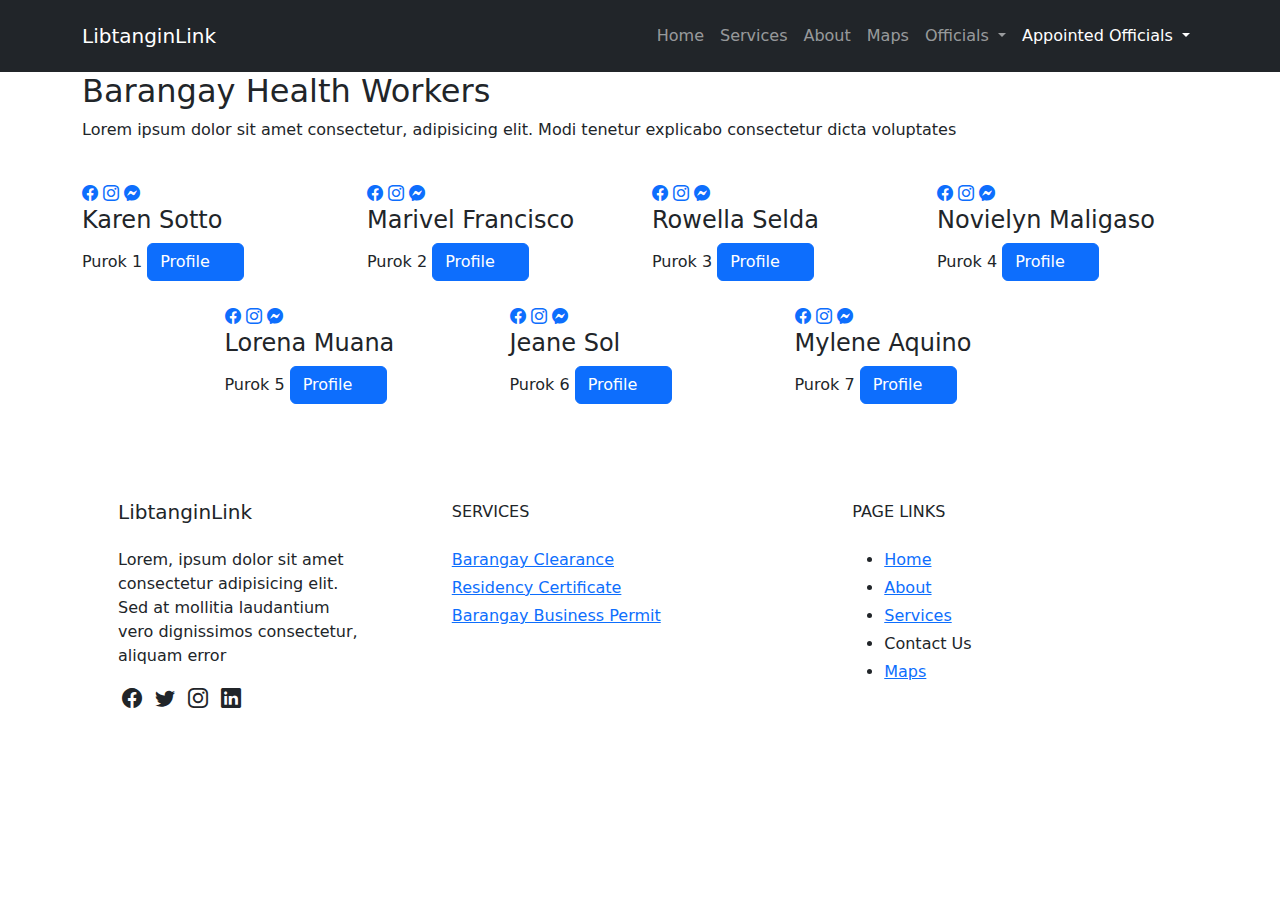
==== html/bhw.html @ b31658dc "elected and appointed officials edited" ====
<!DOCTYPE html>
<html lang="en">
<head>
    <meta charset="UTF-8">
    <meta name="viewport" content="width=device-width, initial-scale=1.0">

    <link rel="shortcut icon" href="/images/Picture1.png" type="image/x-icon">
    <link href="https://cdn.jsdelivr.net/npm/bootstrap@5.3.2/dist/css/bootstrap.min.css" rel="stylesheet">
    <link rel="stylesheet" href="https://cdn.jsdelivr.net/npm/bootstrap-icons@1.11.2/font/bootstrap-icons.min.css">
    <link rel="stylesheet" href="css/officials.css">
    <title>Appointed BHW Officials</title>
</head>
<body>
    <!--NAVBAR-->
    <nav class="navbar navbar-expand-lg navbar-dark bg-dark py-3">
        <div class="container">
        <img src="/images/Picture1.png" alt="">
        <span class="text navbar-brand">LibtanginLink</span>
        <button class="navbar-toggler" type="button" data-bs-toggle="collapse" data-bs-target="#navbarSupportedContent" aria-controls="navbarSupportedContent" aria-expanded="false" aria-label="Toggle navigation">
            <span class="navbar-toggler-icon"></span>
        </button>
        <div class="collapse navbar-collapse" id="navbarSupportedContent">
            <ul class="navbar-nav ms-auto mb-2 mb-lg-0">
            <li class="nav-item">
                <a class="nav-link" aria-current="page" href="../index.html">Home</a>
            </li>
            <li class="nav-item">
                <a class="nav-link" href="../index.html#services">Services</a>
            </li>
            <li class="nav-item">
                <a class="nav-link" href="../index.html#about">About</a>
            </li>
            <li class="nav-item">
                <a class="nav-link" href="../index.html#maps">Maps</a>
            </li>
            <li class="nav-item dropdown">
                <a class="nav-link dropdown-toggle" href="#" role="button" data-bs-toggle="dropdown" aria-expanded="false">
                Officials
                </a>
                <ul class="dropdown-menu">
                <li><a class="dropdown-item" href="/html/electedoff.html">Elected Officials</a></li>
                <li><a class="dropdown-item" href="/html/skelectedoff.html">Elected SK Officials</a></li>
                </ul>
            </li>
            <li class="nav-item dropdown">
                <a class="nav-link dropdown-toggle active" href="#" role="button" data-bs-toggle="dropdown" aria-expanded="false">
                Appointed Officials
                </a>
                <ul class="dropdown-menu">
                <li><a class="dropdown-item" href="tanod.html">Tanod</a></li>
                <li><a class="dropdown-item active" href="bhw.html">Barangay Health Workers</a></li>
                <li><a class="dropdown-item" href="lupon.html">Lupon</a></li>
                <li><a class="dropdown-item" href="bns&dcw&bsi.html">BNS/DCW/BSI</a></li>
                </ul>
            </li>
            </ul>
        </div>
        </div>
    </nav>
    <!--NAVBAR-->

    <!--SECTION-->
    <section class="team section-bg" id="team">
      <div class="container" data-aos="fade-up">
        <div class="section-title">
          <h2>Barangay Health Workers</h2>
          <p>Lorem ipsum dolor sit amet consectetur, adipisicing elit. Modi tenetur explicabo consectetur dicta voluptates</p>
        </div>

        <div class="row justify-content-center">

          <div class="col-lg-3 col-md-6 d-flex align-items-stretch">
            <div class="member" data-aos="fade-up" data-aos-delay="300">
              <div class="member-img">
                <img src="/images/people3.png" alt="">

                <div class="social">
                  <a href=""><i class="bi bi-facebook"></i></a>
                  <a href=""><i class="bi bi-instagram"></i></a>
                  <a href=""><i class="bi bi-messenger"></i></a>
                </div>
              </div>
              <div class="member-info">
                <h4>Karen Sotto</h4>
                <span>Purok 1</span>
                <button class="btn btn-primary">
                  Profile
                  <a href=""><i class="bi bi-eye"></i></a>
                </button>
              </div>
            </div>
          </div>

          <div class="col-lg-3 col-md-6 d-flex align-items-stretch">
            <div class="member" data-aos="fade-up" data-aos-delay="100">
              <div class="member-img">
                <img src="/images/people3.png" alt="">

                <div class="social">
                  <a href=""><i class="bi bi-facebook"></i></a>
                  <a href=""><i class="bi bi-instagram"></i></a>
                  <a href=""><i class="bi bi-messenger"></i></a>
                </div>
              </div>
              <div class="member-info">
                <h4>Marivel Francisco</h4>
                <span>Purok 2</span>
                <button class="btn btn-primary">
                  Profile
                  <a href=""><i class="bi bi-eye"></i></a>
                </button>
              </div>
            </div>
          </div>

          <div class="col-lg-3 col-md-6 d-flex align-items-stretch">
            <div class="member" data-aos="fade-up" data-aos-delay="200">
              <div class="member-img">
                <img src="/images/people3.png" alt="">

                <div class="social">
                  <a href=""><i class="bi bi-facebook"></i></a>
                  <a href=""><i class="bi bi-instagram"></i></a>
                  <a href=""><i class="bi bi-messenger"></i></a>
                </div>
              </div>
              <div class="member-info">
                <h4>Rowella Selda</h4>
                <span>Purok 3</span>
                <button class="btn btn-primary">
                  Profile
                  <a href=""><i class="bi bi-eye"></i></a>
                </button>
              </div>
            </div>
          </div>

          <div class="col-lg-3 col-md-6 d-flex align-items-stretch">
            <div class="member" data-aos="fade-up" data-aos-delay="300">
              <div class="member-img">
                <img src="/images/people3.png" alt="">

                <div class="social">
                  <a href=""><i class="bi bi-facebook"></i></a>
                  <a href=""><i class="bi bi-instagram"></i></a>
                  <a href=""><i class="bi bi-messenger"></i></a>
                </div>
              </div>
              <div class="member-info">
                <h4>Novielyn Maligaso</h4>
                <span>Purok 4</span>
                <button class="btn btn-primary">
                  Profile
                  <a href=""><i class="bi bi-eye"></i></a>
                </button>
              </div>
            </div>
          </div>

          <div class="col-lg-3 col-md-6 d-flex align-items-stretch">
            <div class="member" data-aos="fade-up" data-aos-delay="300">
              <div class="member-img">
                <img src="/images/people3.png" alt="">

                <div class="social">
                  <a href=""><i class="bi bi-facebook"></i></a>
                  <a href=""><i class="bi bi-instagram"></i></a>
                  <a href=""><i class="bi bi-messenger"></i></a>
                </div>
              </div>
              <div class="member-info">
                <h4>Lorena Muana</h4>
                <span>Purok 5</span>
                <button class="btn btn-primary">
                  Profile
                  <a href=""><i class="bi bi-eye"></i></a>
                </button>
              </div>
            </div>
          </div>

          <div class="col-lg-3 col-md-6 d-flex align-items-stretch">
            <div class="member" data-aos="fade-up" data-aos-delay="300">
              <div class="member-img">
                <img src="/images/people3.png" alt="">

                <div class="social">
                  <a href=""><i class="bi bi-facebook"></i></a>
                  <a href=""><i class="bi bi-instagram"></i></a>
                  <a href=""><i class="bi bi-messenger"></i></a>
                </div>
              </div>
              <div class="member-info">
                <h4>Jeane Sol</h4>
                <span>Purok 6</span>
                <button class="btn btn-primary">
                  Profile
                  <a href=""><i class="bi bi-eye"></i></a>
                </button>
              </div>
            </div>
          </div>

          <div class="col-lg-3 col-md-6 d-flex align-items-stretch">
            <div class="member" data-aos="fade-up" data-aos-delay="300">
              <div class="member-img">
                <img src="/images/people3.png" alt="">

                <div class="social">
                  <a href=""><i class="bi bi-facebook"></i></a>
                  <a href=""><i class="bi bi-instagram"></i></a>
                  <a href=""><i class="bi bi-messenger"></i></a>
                </div>
              </div>
              <div class="member-info">
                <h4>Mylene Aquino</h4>
                <span>Purok 7</span>
                <button class="btn btn-primary">
                  Profile
                  <a href=""><i class="bi bi-eye"></i></a>
                </button>
              </div>
            </div>
          </div>
        </div>
      </div>
    </section>
    <!--SECTION-->

    <!--FOOTER-->
    <footer class="page-footer p-5 text-md-left">
      <div class="container p-5">
        <div class="row g-4">
          <div class="social col-lg-3 col-md-6">
            <h5 class="font-weight-bold mb-4">LibtanginLink</h5>
            <p>Lorem, ipsum dolor sit amet consectetur adipisicing elit. Sed at mollitia laudantium vero dignissimos consectetur, aliquam error</p>
            <a href=""><i class="bi bi-facebook text-dark mx-1 lead"></i></a>
            <a href=""><i class="bi bi-twitter text-dark mx-1 lead"></i></a>
            <a href=""><i class="bi bi-instagram text-dark mx-1 lead"></i></a>
            <a href=""><i class="bi bi-linkedin text-dark mx-1 lead"></i></a>
          </div>
          <div class="col-md-6 col-lg-3 mx-auto">
            <div class="link text-uppercase font-weight-bold mb-4">
              Services
            </div>
            <ul class="list-unstyled">
              <li class="mb-1"><a href="">Barangay Clearance</a></li>
              <li class="mb-1"><a href="">Residency Certificate</a></li>
              <li class="mb-1"><a href="">Barangay Business Permit</a></li>
            </ul>
          </div>
          <div class="col-md-6 col-lg-3 mx-auto">
            <div class="link text-uppercase font-weight-xbold mb-4">
              Page Links
            </div>
            <ul class="list">
              <li class="mb-1"><a href="#home">Home</a></li>
              <li class="mb-1"><a href="#about">About</a></li>
              <li class="mb-1"><a href="#services">Services</a></li>
              <li class="mb-1"><a data-bs-toggle="modal" data-bs-target="#contactus" style="cursor: pointer;">Contact Us</a></li>
              <li class="mb-1"><a href="#maps">Maps</a></li>
            </ul>
          </div>
        </div>
      </div>
    </footer>
    <!--FOOTER-->

    <script src="https://cdn.jsdelivr.net/npm/bootstrap@5.3.2/dist/js/bootstrap.bundle.min.js"></script>
</body>
</html>
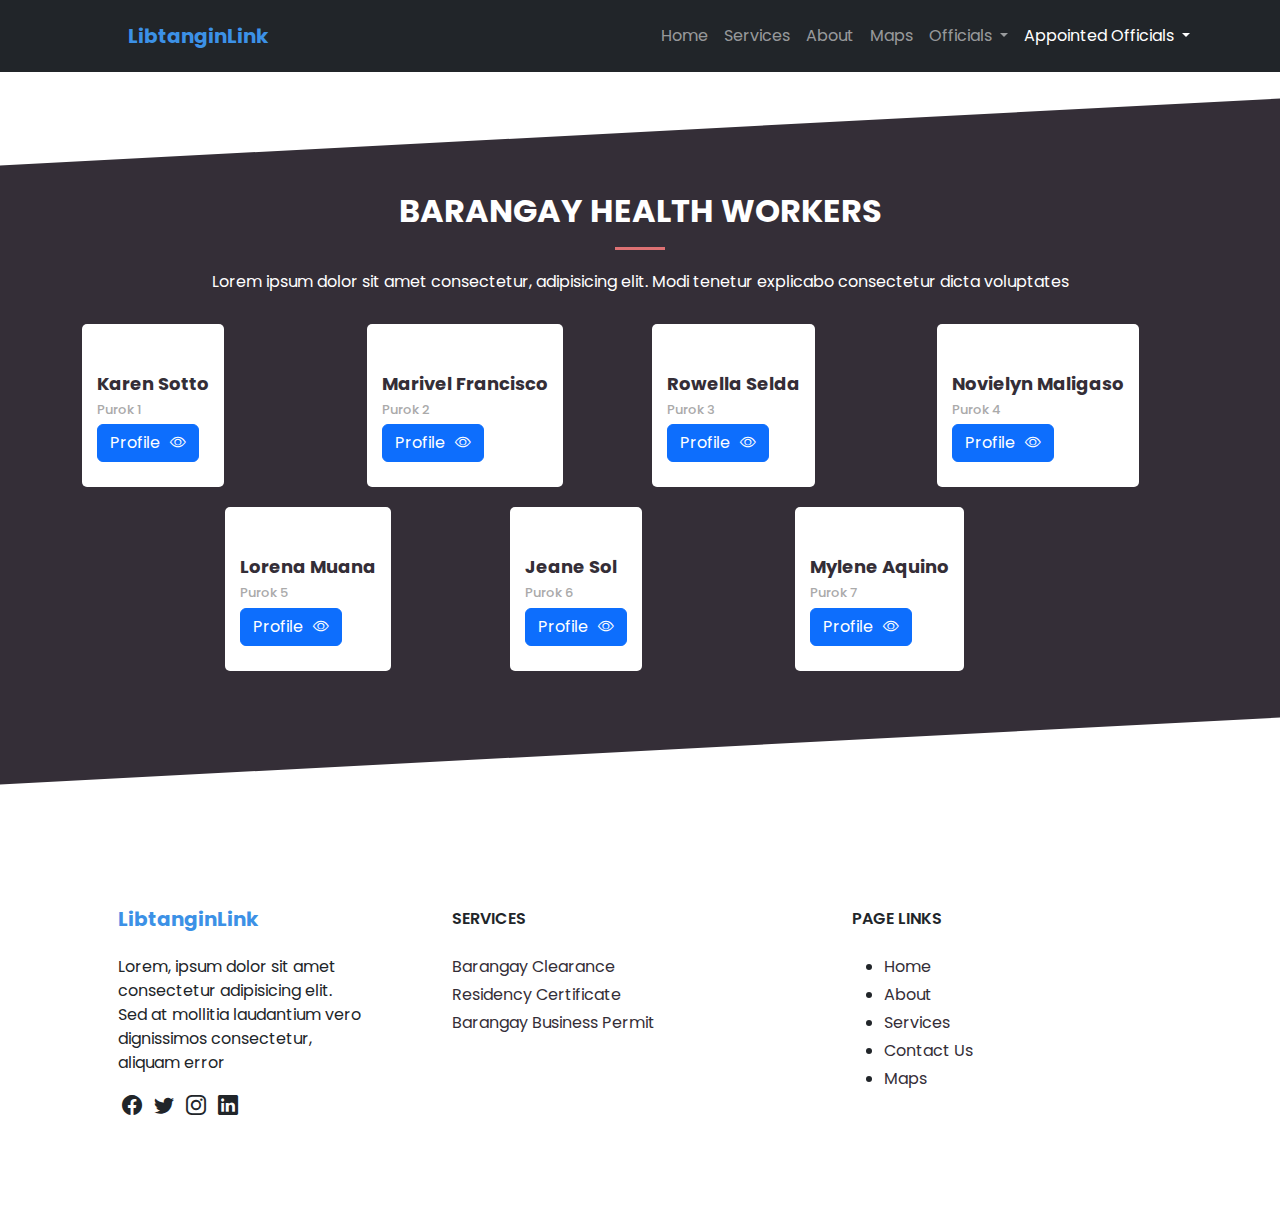
==== commit 2666f3c4: "css path modified" ====
--- a/html/bhw.html
+++ b/html/bhw.html
@@ -7,7 +7,7 @@
     <link rel="shortcut icon" href="/images/Picture1.png" type="image/x-icon">
     <link href="https://cdn.jsdelivr.net/npm/bootstrap@5.3.2/dist/css/bootstrap.min.css" rel="stylesheet">
     <link rel="stylesheet" href="https://cdn.jsdelivr.net/npm/bootstrap-icons@1.11.2/font/bootstrap-icons.min.css">
-    <link rel="stylesheet" href="css/officials.css">
+    <link rel="stylesheet" href="../css/officials.css">
     <title>Appointed BHW Officials</title>
 </head>
 <body>
@@ -72,7 +72,7 @@
           <div class="col-lg-3 col-md-6 d-flex align-items-stretch">
             <div class="member" data-aos="fade-up" data-aos-delay="300">
               <div class="member-img">
-                <img src="/images/people3.png" alt="">
+                <img src="../images/people3.png" alt="">
 
                 <div class="social">
                   <a href=""><i class="bi bi-facebook"></i></a>
@@ -94,7 +94,7 @@
           <div class="col-lg-3 col-md-6 d-flex align-items-stretch">
             <div class="member" data-aos="fade-up" data-aos-delay="100">
               <div class="member-img">
-                <img src="/images/people3.png" alt="">
+                <img src="../images/people3.png" alt="">
 
                 <div class="social">
                   <a href=""><i class="bi bi-facebook"></i></a>
@@ -116,7 +116,7 @@
           <div class="col-lg-3 col-md-6 d-flex align-items-stretch">
             <div class="member" data-aos="fade-up" data-aos-delay="200">
               <div class="member-img">
-                <img src="/images/people3.png" alt="">
+                <img src="../images/people3.png" alt="">
 
                 <div class="social">
                   <a href=""><i class="bi bi-facebook"></i></a>
@@ -138,7 +138,7 @@
           <div class="col-lg-3 col-md-6 d-flex align-items-stretch">
             <div class="member" data-aos="fade-up" data-aos-delay="300">
               <div class="member-img">
-                <img src="/images/people3.png" alt="">
+                <img src="../images/people3.png" alt="">
 
                 <div class="social">
                   <a href=""><i class="bi bi-facebook"></i></a>
@@ -160,7 +160,7 @@
           <div class="col-lg-3 col-md-6 d-flex align-items-stretch">
             <div class="member" data-aos="fade-up" data-aos-delay="300">
               <div class="member-img">
-                <img src="/images/people3.png" alt="">
+                <img src="../images/people3.png" alt="">
 
                 <div class="social">
                   <a href=""><i class="bi bi-facebook"></i></a>
@@ -182,7 +182,7 @@
           <div class="col-lg-3 col-md-6 d-flex align-items-stretch">
             <div class="member" data-aos="fade-up" data-aos-delay="300">
               <div class="member-img">
-                <img src="/images/people3.png" alt="">
+                <img src="../images/people3.png" alt="">
 
                 <div class="social">
                   <a href=""><i class="bi bi-facebook"></i></a>
@@ -204,7 +204,7 @@
           <div class="col-lg-3 col-md-6 d-flex align-items-stretch">
             <div class="member" data-aos="fade-up" data-aos-delay="300">
               <div class="member-img">
-                <img src="/images/people3.png" alt="">
+                <img src="../images/people3.png" alt="">
 
                 <div class="social">
                   <a href=""><i class="bi bi-facebook"></i></a>
--- a/css/officials.css
+++ b/css/officials.css
@@ -0,0 +1,200 @@
+@import url('https://fonts.googleapis.com/css2?family=Poppins:wght@100;200;400;600;700&display=swap');
+
+
+:root {
+	--poppins: 'Poppins', sans-serif;
+	--lato: 'Poppins', sans-serif;
+	--light: #F9F9F9;
+	--blue: #3C91E6;
+	--light-blue: #CFE8FF;
+	--grey: #eee;
+	--dark-grey: #AAAAAA;
+	--dark: #342E37;
+	--red: #DB504A;
+	--yellow: #FFCE26;
+	--light-yellow: #FFF2C6;
+	--orange: #FD7238;
+	--light-orange: #FFE0D3;
+	--lightgreen: #90EE90;
+	--lightred: #ff7f7fd5;
+}
+*{
+    margin: 0;
+    padding: 0;
+    box-sizing: border-box;
+    font-family: 'Poppins', sans-serif;
+}
+
+/*NAVBAR*/
+
+.navbar .container span{
+	font-weight: 700;
+	color: var(--blue);
+	position: sticky;
+}
+.navbar .container img{
+    width: 36px;
+    border-radius: 100%;
+    margin-right: 10px;
+}
+/*NAVBAR*/
+
+/*SECTION*/
+a{
+    color: var(--blue);
+}
+a:hover{
+    color: var(--dark);
+    text-decoration: none;
+}
+.team .member{
+    margin-bottom: 20px;
+    overflow: hidden;
+    z-index: 1;
+    border-radius: 5px;
+    background: #fff;
+}
+.team .member .member-img{
+    position: relative;
+    overflow: hidden;
+}
+.team .member .social{
+    position: absolute;
+    left: 0;
+    bottom: 30px;
+    right: 0;
+    opacity: 0;
+    transition: ease-in-out 0.3s;
+    text-align: center;
+}
+.team .member:hover .social{
+    opacity: 1;
+    bottom: 15px;
+}
+.team .member .social a{
+    transition: color 0.3s;
+    color: var(--blue);
+    margin: 0 3px;
+    padding-top: 5px;
+    border-radius: 50px;
+    width: 36px;
+    height: 36px;
+    background: var(--light-blue);
+    display: inline-block;
+    transition: ease-in-out 0.3s;
+}
+.team .member .social a:hover{
+    background: var(--dark);
+}
+.team .social i{
+    font-size: 18px;
+}
+.team .member .member-info{
+    padding: 25px 15px;
+}
+.team .member .member-info h4{
+    font-weight: 700;
+    margin-bottom: 5px;
+    font-size: 18px;
+    color: var(--dark);
+}
+.team .member .member-info span{
+    display: block;
+    font-size: 13px;
+    font-weight: 500;
+    color: var(--dark-grey);
+    padding-bottom: 5px;
+}
+.team .member .member-info button i{
+    margin-left: 6px;
+    color: #fff;
+    transition: ease-in-out 0.3s;
+}
+.team .member .member-info button i:hover{
+    color: var(--dark);
+}
+section{
+    padding: 60px;
+    overflow: hidden;
+    position: relative;
+}
+.section-title{
+    text-align: center;
+    padding-bottom: 30px;
+    position: relative;
+}
+.section-title h2{
+    font-size: 32px;
+    font-weight: 700;
+    text-transform: uppercase;
+    margin-bottom: 20px;
+    padding-bottom: 20px;
+    position: relative;
+}
+.section-title h2::after{
+    content: "";
+    position: absolute;
+    display: block;
+    width: 50px;
+    height: 3px;
+    background: var(--lightred);
+    bottom: 0;
+    left: calc(50% - 25px);
+}
+.section-title p{
+    margin-bottom: 0;
+}
+    .section-bg{
+        padding: 120px 0;
+        color: #fff;
+    }
+    .section-bg::before{
+        content: "";
+        background: var(--dark);
+        position: absolute;
+        bottom: 60px;
+        top: 60px;
+        left: 0;
+        right: 0;
+        transform: skewY(-3deg);
+    }
+/*SECTION*/
+
+/*FOOTER*/
+.list-unstyled a{
+    text-decoration: none;
+    color: #342E37;
+}
+.list-unstyled a:hover{
+    color: var(--blue);
+}
+.list .mb-1 a{
+    text-decoration: none;
+    color: #342E37;
+}
+
+.list .mb-1 a:hover{
+    color: var(--blue);
+}
+.social a .bi{
+    color: var(--blue);
+}
+.social h5{
+    font-weight: 700;
+    color: var(--blue);
+}
+.container .link{
+    font-weight: 600;
+}
+/*FOOTER*/
+
+@media only screen and (max-width: 767px){
+    .row .member{
+        margin-left: 100px;
+    }
+}
+@media only screen and (max-width: 468px){
+    .row .member{
+        margin-left: 80px;
+    }
+}